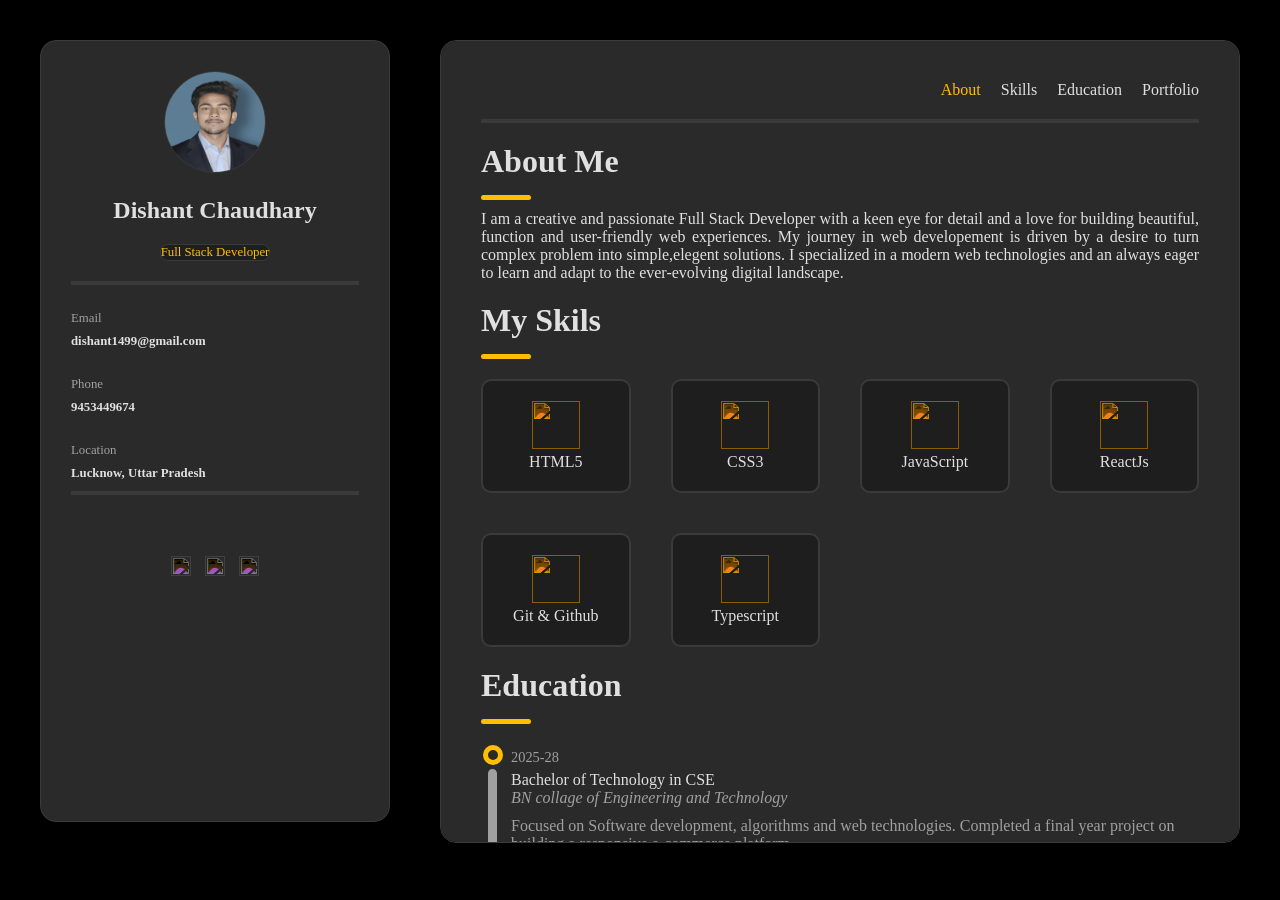
==== my.html @ fea1957d "fixedXlink" ====
<!DOCTYPE html>
<html lang="en">
<head>
    <meta charset="UTF-8">
    <meta name="viewport" content="width=device-width, initial-scale=1.0">
    <title>My portfolio</title>
    <link rel="stylesheet" href="my.css">
</head>
<body>
    <div class="page1">
        <!--Sidebar-->
        <div class="sidebar">
            <div class="box1">
               <img src="WhatsApp Image 2025-08-24 at 08.31.59_7caef944 copy.jpg" alt="My Profile" style="width: 100px; height: 100px; border-radius: 50%;">   
            <h2>Dishant Chaudhary</h2> <br>
            <p>Full Stack Developer</p>
            <hr>
            </div>
            <div class="details">
                <p>Email</p> <br>
                <a href="mailto:dishant1499@gmail.com"><h3>dishant1499@gmail.com</h3></a> <br>
                <p>Phone</p> <br>
                <a href="tel:9453449674"><h3>9453449674</h3></a> <br>
                <p>Location</p> <br>
                <h3>Lucknow, Uttar Pradesh</h3>
                <hr>
            </div>
            
            <div class="social">
                <a href="https://github.com/dishantchaudhary09"> <img src="https://www.svgrepo.com/show/512317/github-142.svg" alt=""></a>
                <a href="https://x.com/DishantGamer1"><img src="https://img.icons8.com/?size=100&id=A4DsujzAX4rw&format=png" alt=""></a>
                <a href="https://www.linkedin.com/in/dishant-chaudhary-06095b203?utm_source=share&utm_campaign=share_via&utm_content=profile&utm_medium=android_app"><img src="https://www.svgrepo.com/show/494312/linkedin-rounded.svg" alt=""></a>
            </div>
        </div>

        <!--Main Content-->
        <div class="maincontent">
            <!--Header-->

            <div id="navigation">
                <nav>
                <a href="#about" class="active">About</a>
                <a href="#skills">Skills</a>
                <a href="#education">Education</a>
                <a href="#portfolio">Portfolio</a>

                </nav>
                <hr>
            </div>

            <div id="about">
                <h2>About Me</h2>
                <div class="line"></div>
                <p>I am a creative and passionate Full Stack Developer with a keen eye for detail and a love for building beautiful, function and user-friendly web experiences. My journey in web developement is driven by a desire to turn complex problem into simple,elegent solutions. I specialized in a modern web technologies and an always eager to learn and adapt to the ever-evolving digital landscape.</p>
            </div>
            <div id="skills">
                <h2>My Skils</h2>
                <div class="line"></div>
                <div class="grid">
                <div class="html"><img src="https://www.svgrepo.com/show/508839/html5-02.svg" alt=""><p>HTML5</p></div>
                <div class="html"><img src="https://www.svgrepo.com/show/508795/css3-02.svg" alt=""><p>CSS3</p></div>
                <div class="html"><img src="https://www.svgrepo.com/show/87808/js-file.svg" alt=""><p>JavaScript</p></div>
                <div class="html"><img src="https://www.svgrepo.com/show/503536/react.svg" alt=""><p>ReactJs</p></div>
                <div class="html"><img src="https://www.svgrepo.com/show/435684/git.svg" alt=""><p>Git & Github</p></div>
                <div class="html"><img src="https://www.svgrepo.com/show/521320/typescript-16.svg" alt=""><p>Typescript</p></div>
                </div>
            </div>
            <div id="education">
                <h2>Education</h2>
                <div class="line"></div>
                <div class="edu">
                    <div class="edu1">
                        <div class="year">2025-28</div>
                        <p>Bachelor of Technology in CSE</p>
                        <div class="collage">BN collage of Engineering and Technology</div>
                        <div class="caption">Focused on Software development, algorithms and web technologies. Completed a final year project on building a responsive e-commerce platform.</div>
                        <div class="point"></div>
                        <div class="liner"></div>
                    </div>

                    <div class="edu2">
                        <div class="year">2022-2025</div>
                        <p>Diploma in Electrical Engineering</p>
                        <div class="collage">Government Polytechnic Basti </div>
                        <div class="caption">Focused on Software development, algorithms and web technologies. Completed a final year project on building a responsive e-commerce platform.</div>
                        <div class="point"></div>
                        <div class="liner"></div>
                    </div>
                </div>
            </div>
            <div id="portfolio">
                <h2>Portfolio</h2>
                <div class="line"></div>
                <!--Projects-->
            <div class="ache">
                <div id="project">
                    <img src="" alt="e-commerce">
                    <div class="card">
                        <h3>E-Commerce Website</h3>
                        <p>A fully responsive online store built with the modern design.</p>
                        <span>HTML</span><span>CSS</span>
                    </div>
                </div>
                <div id="project">
                    <img src="" alt="e-commerce">
                    <div class="card">
                        <h3>E-Commerce Website</h3>
                        <p>A fully responsive online store built with the modern design.</p>
                        <span>HTML</span><span>CSS</span>
                    </div>
                </div>
                <div id="project">
                    <img src="" alt="e-commerce">
                    <div class="card">
                        <h3>E-Commerce Website</h3>
                        <p>A fully responsive online store built with the modern design.</p>
                        <span>HTML</span><span>CSS</span>
                    </div>
                </div>
                <div id="project">
                    <img src="" alt="e-commerce">
                    <div class="card">
                        <h3>E-Commerce Website</h3>
                        <p>A fully responsive online store built with the modern design.</p>
                        <span>HTML</span><span>CSS</span>
                    </div>
                </div>
                </div>
            </div>
        </div>
    </div>
</body>
</html>
---- my.css ----
*{
    margin: 0%;
    padding: 0%;
}

body{
    background-color: black;
}

.page1{
    display: grid;
    grid-template-columns: 350px 1fr;
    padding: 40px;
    margin: auto;
    max-width: 1200px;
    gap: 50px;
}

.sidebar{
    height: 80vh;
    display: grid;
    grid-template-columns: 1fr;
    grid-template-rows: 1fr 1fr 1fr;
    background-color: #2a2a2a;
    border-radius: 16px;
    border: 1px solid #3a3a3a;
    padding: 30px;
}

.box1{
    text-align: center;
}

.box1 img{
    
    border: 1px solid #3a3a3a;
    
}

.box1 h2{
    font-size: 1.5rem;
    font-weight: 700;
    margin-top: 20px;
    color: #e0e0e0;
}

.box1 p{
    background-color: #1e1e1e;
    border-radius: 8px;
    color: #ffbf00;
    border: 1px solid #3a3a3a;
    font-size: 0.8rem;
    display: inline-block;
}

.box1 hr{
    margin-top: 20px;
    border: 2px solid #3a3a3a;
    margin-bottom: 10px;
}

.details{
    
}

.details p{
    font-weight: 500;
    font-size: 0.8rem;
    color: #a0a0a0;
}

.details h3{
    margin-bottom: 10px;
    margin-top: -10px;
    color: #e0e0e0;
    font-size: 0.8rem;
}

.details a{
    text-decoration: none;
}

.details hr{
    border: 2px solid #3a3a3a;
}

.social{
    text-align: center;
}
.social img{
    height: 20px;
    width: 20px;
    padding: 5px;
    filter: invert(1);
}



.maincontent{
    background-color: #2a2a2a;
    border-radius: 16px;
    height: 89vh;
    border: 1px solid #3a3a3a;
    overflow: scroll;
    overflow-y: auto;
    overflow-x: hidden;
    scrollbar-width: none;
}

#navigation{
    text-decoration: none;
    padding: 40px;
    color: #e0e0e0;
}

nav{
    display: flex; 
    gap: 20px;
    justify-content: flex-end;
    margin-bottom: 10px;
}

.active{
    color: #ffbf00;
}

nav a{
    text-decoration: none;
    color: #e0e0e0;
    font-weight: 500;
}

#navigation :hover{
    color: #ffbf00;
    transition: 0.5s;
}

#navigation hr{
    margin-top: 20px;
    border: 2px solid #3a3a3a;
    
}

#about{
    padding: 40px;
    margin-top: -60px;
}

#about h2{
    color: #e0e0e0;
    font-size: 2rem;
    margin-bottom: 15px;
}

.line{
    height: 5px;
    width: 50px;
    background-color: #ffbf00;
    border-radius: 5px;
}

#about p{
    margin-top: 10px;
    color: #e0e0e0;
    text-align: justify;
}

#skills{
    padding: 40px;
    margin-top: -60px;
}

#skills h2{
    color: #e0e0e0;
    font-size: 2rem;
    margin-bottom: 15px;
}

.grid{
    margin-top: 20px;
    display: grid;
    grid-template-columns: repeat(auto-fit,minmax(120px,1fr));
    gap: 40px;
}

.html{
    padding: 20px;
    border-radius: 10px;
    border: 2px solid #3a3a3a;
    background-color: #1e1e1e;
    text-align: center;
    transition: 0.3s ease;
}

.html img{
    height: 48px;
    width: 48px;
   filter: invert(87%) sepia(88%) saturate(500%) hue-rotate(1deg) brightness(100%) contrast(100%);

}

.html p{
    font-size: 1rem;
    font-weight: 500;
    color: #e0e0e0;
}

.html:hover{
    transform: scale(1.1) ;
    box-shadow: 0px 0px 10px 5px rgb(
        0,0, 0,0.3);
    cursor: pointer;
    
}

#education{
    padding: 40px;
    margin-top: -60px;
}

#education h2{
    color: #e0e0e0;
    font-size: 2rem;
    margin-bottom: 15px;
}

.edu{
    margin-top: 10px;
    color: #e0e0e0;
    margin-left: 30px;
}

.edu1, .edu2{
    margin-top: 25px;
    position: relative;
}

.year{
    font-size: 0.9rem;
    color: #a0a0a0;
    margin-bottom: 5px;
}

.collage{
    font-style: italic;
    color: #a0a0a0;
    margin-bottom: 10px;
}

.caption{
    color: #a0a0a0;
}

.edu2{
    margin-top: 25px;
}

.point{
    position: absolute; 
    height: 10px;
    width: 10px;
    border: 5px solid #ffbf00;
    border-radius: 50%;
    top: -4px;
    left: -28px;   
}

.liner{
    position: absolute;
    height: 82px;
    width: 5px;
    top: 20px;
    left: -23px;
    border-radius: 16px;
    background-color: #a0a0a0;
    border: 2px solid #a0a0a0;
}

.ache{
    padding: 20px;
    display: grid;
    grid-template-rows: 1fr 1fr;
    grid-template-columns: 1fr 1fr;
    gap: 20px;
}

#portfolio h2{
    color: #e0e0e0;
    font-size: 2rem;
    margin-bottom: 15px;
}

#portfolio{
    padding: 40px;
    margin-top: -60px;
}

#project{
    border: 1px solid #3a3a3a;
    border-radius: 12px;
    background-color: #1e1e1e;
    transition: 0.3s ease;
}

#project:hover{
    transform: scale(1.1) ;
    box-shadow: 0px 0px 10px 5px rgb(
        0,0, 0,0.3);
    cursor: pointer;
}

#project img{
    height: 180px;
    width: 100%;
    object-fit: cover;
}

.card{
    padding: 20px;
}

.card h3{
    color: #e0e0e0;
    margin-bottom: 10px;
}

.card p{
    color: #a0a0a0;
    line-height: 1.6;
    text-align: start;
    margin-bottom: 10px;
}

.card span{
    margin-right: 20px;
    color: #ffbf00;
    height: fit-content;
    width:fit-content;
    background-color: rgba(255,191,0,0.1);
    font-size: 0.75rem;
    padding: 4px 8px;
}
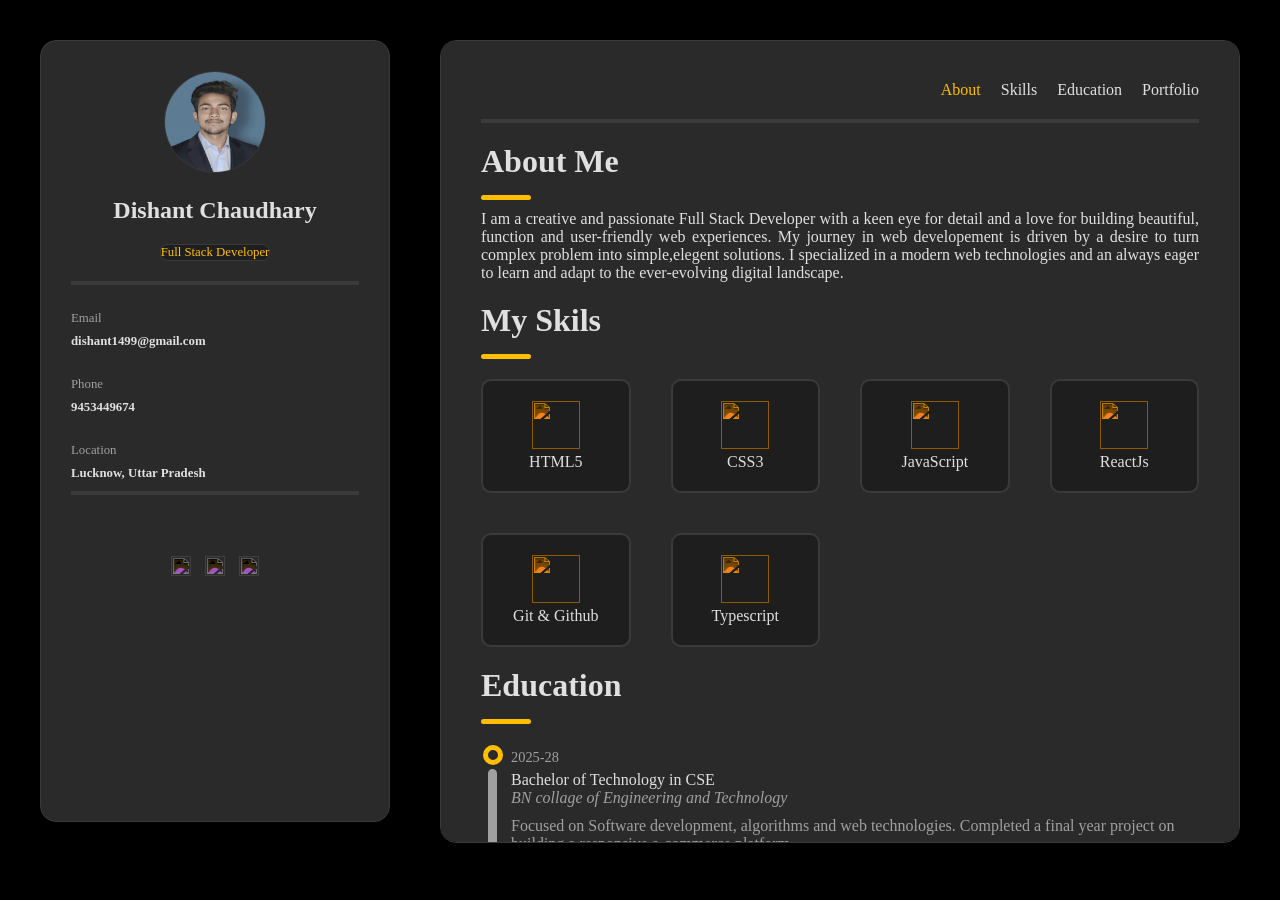
==== commit db944810: "Updated portfolio code" ====
--- a/my.html
+++ b/my.html
@@ -11,7 +11,7 @@
         <!--Sidebar-->
         <div class="sidebar">
             <div class="box1">
-               <img src="WhatsApp Image 2025-08-24 at 08.31.59_7caef944 copy.jpg" alt="My Profile" style="width: 100px; height: 100px; border-radius: 50%;">   
+               <img src="/Dishant Image.jpeg" alt="My Profile" style="width: 100px; height: 100px; border-radius: 50%;">   
             <h2>Dishant Chaudhary</h2> <br>
             <p>Full Stack Developer</p>
             <hr>
